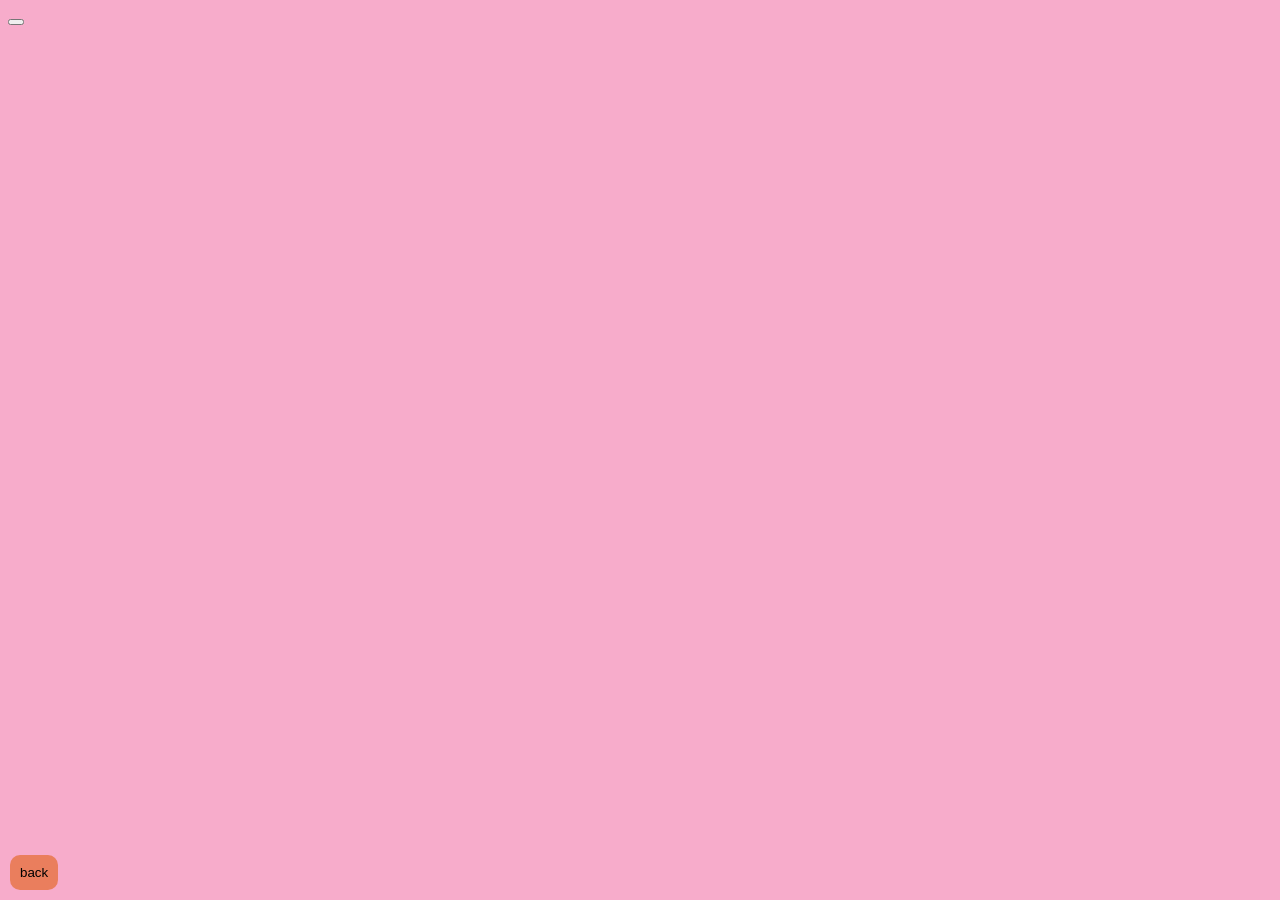
==== RatClicker-main/shop.html @ 10c3ffbb "Add files via upload" ====
<!DOCTYPE html>
<html>
    <head>
    <title> shop </title>
    <style>
        html, body {
            background-color: #f7accb;
        }
        #back2 {
background-color:#ea7e5d ;
position: fixed;
bottom:10px;
left:10px;
border: none;
border-radius: 10px;
padding:10px;
        }
        #back2:hover {

        }
    </style>
    </head>
    <body>
    <button id="rat1" src='images/rat.png'> </button>
    <button id="back2" onclick="window.location.href='RatClicker.html'"> back </button>
    </body>
</html>
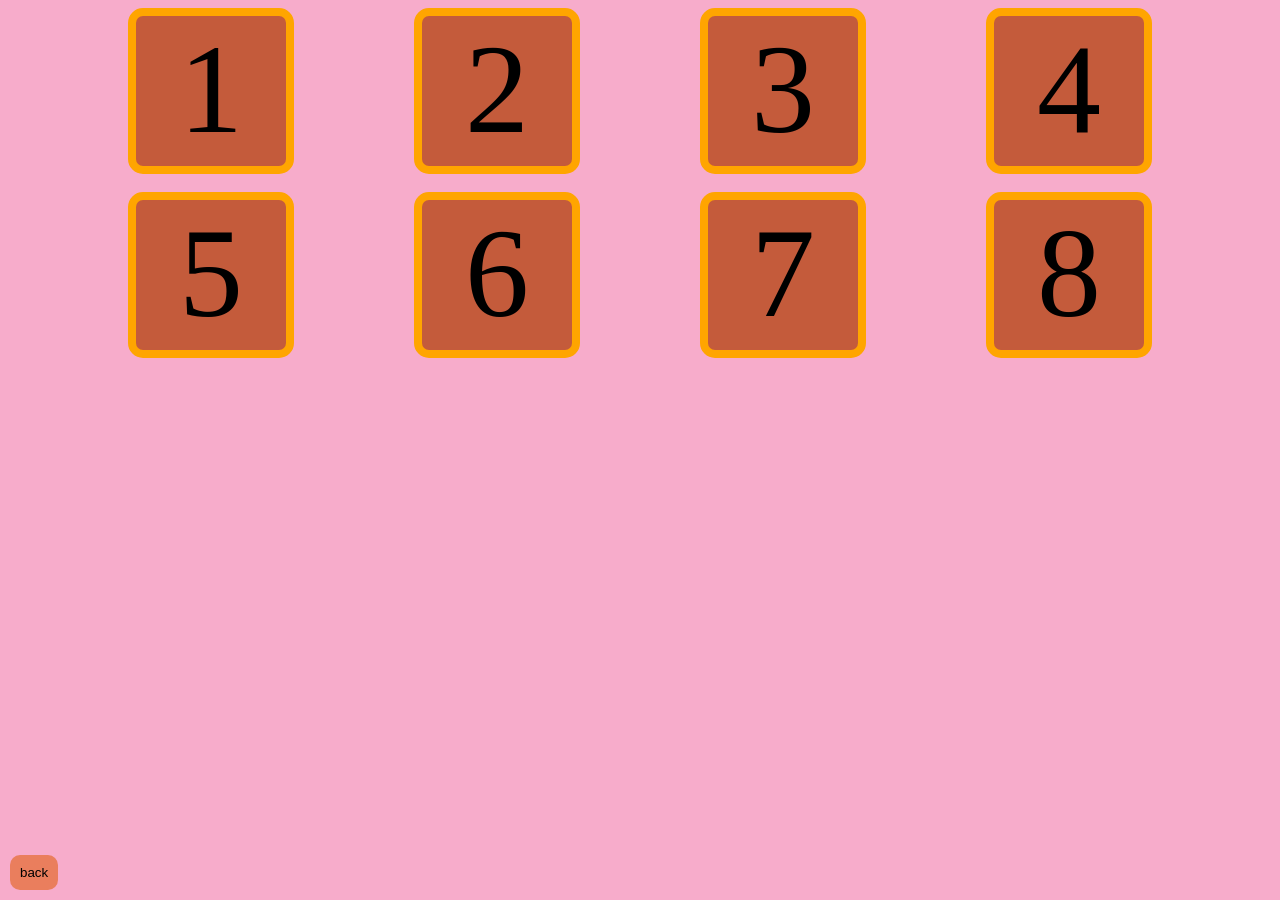
==== commit afacb0c7: "Add files via upload" ====
--- a/RatClicker-main/shop.html
+++ b/RatClicker-main/shop.html
@@ -2,26 +2,22 @@
 <html>
     <head>
     <title> shop </title>
-    <style>
-        html, body {
-            background-color: #f7accb;
-        }
-        #back2 {
-background-color:#ea7e5d ;
-position: fixed;
-bottom:10px;
-left:10px;
-border: none;
-border-radius: 10px;
-padding:10px;
-        }
-        #back2:hover {
-
-        }
-    </style>
+    <link rel="stylesheet" href="style.css">
     </head>
     <body>
-    <button id="rat1" src='images/rat.png'> </button>
+        <div class="container">
+        <div class="box" id="box1">1</div>
+        <div class="box" id="box2">2</div>
+        <div class="box" id="box3">3</div>
+        <div class="box" id="box4">4</div>
+        </div>
+        <br>
+        <div class="container">
+            <div class="box" id="box5">5</div>
+            <div class="box" id="box6">6</div>
+            <div class="box" id="box7">7</div>
+            <div class="box" id="box8">8</div>
+        </div>
     <button id="back2" onclick="window.location.href='RatClicker.html'"> back </button>
     </body>
 </html>
--- a/RatClicker-main/style.css
+++ b/RatClicker-main/style.css
@@ -0,0 +1,60 @@
+    body {
+        background-color: #f7accb;
+    }
+
+    #back2 {
+        background-color: #ea7e5d;
+        position: fixed;
+        bottom: 10px;
+        left: 10px;
+        border: none;
+        border-radius: 10px;
+        padding: 10px;
+    }
+
+    #back2:hover {
+        background-color: #c45b3b;
+    }
+
+    #pöytä {
+        position: absolute;
+        text-align: center;
+
+    }
+    .container{
+        display: flex;
+        justify-content: space-evenly;
+        text-align: center;
+    }
+    .box{
+        width: 150px;
+        height: 150px;
+        font-size: 8em;
+        text-align: center;
+        border-radius: 15px;
+        border: 8px solid orange;
+    }
+    #box1 {
+        background-color: #c45b3b;
+    }
+    #box2 {
+        background-color: #c45b3b;
+    }
+    #box3 {
+        background-color: #c45b3b;
+    }
+    #box4 {
+        background-color: #c45b3b;
+    }
+    #box5 {
+        background-color: #c45b3b;
+    }
+    #box6 {
+        background-color: #c45b3b;
+    }
+    #box7 {
+        background-color: #c45b3b;
+    }
+    #box8 {
+        background-color: #c45b3b;
+    }
